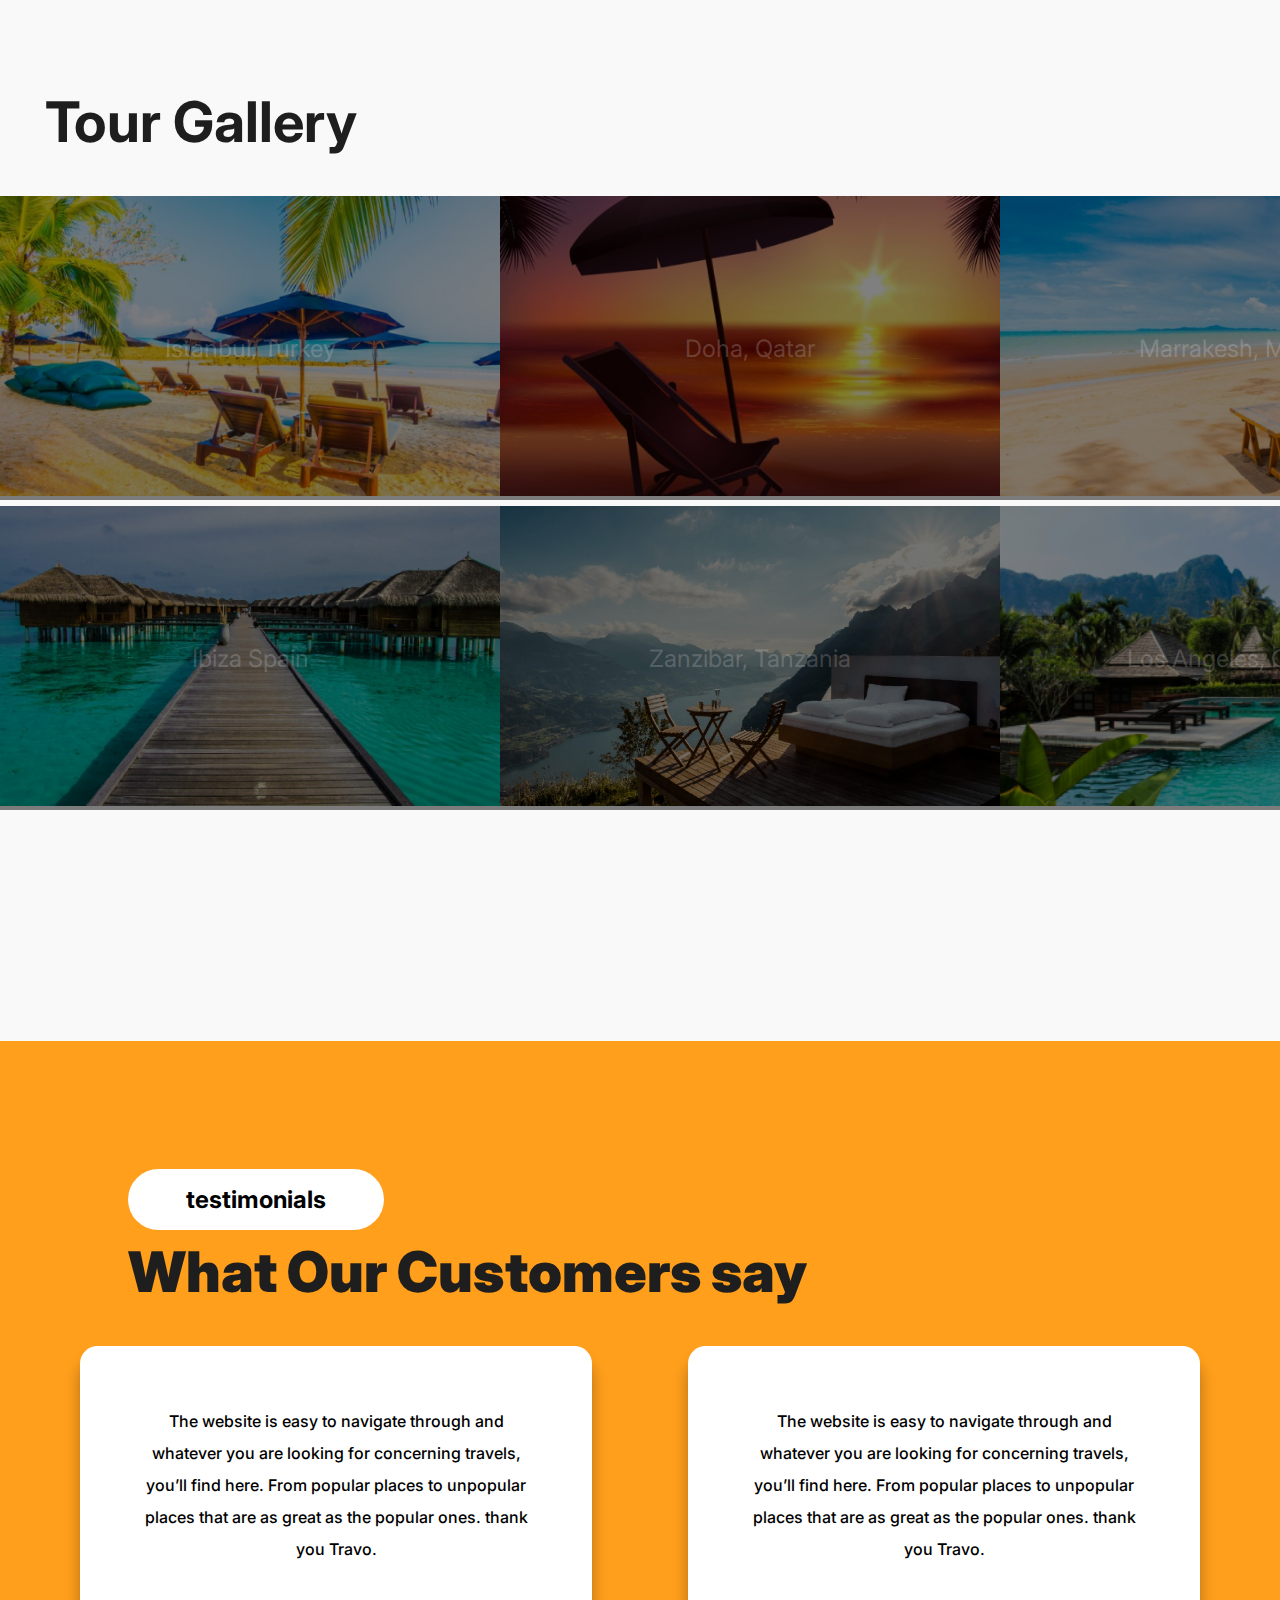
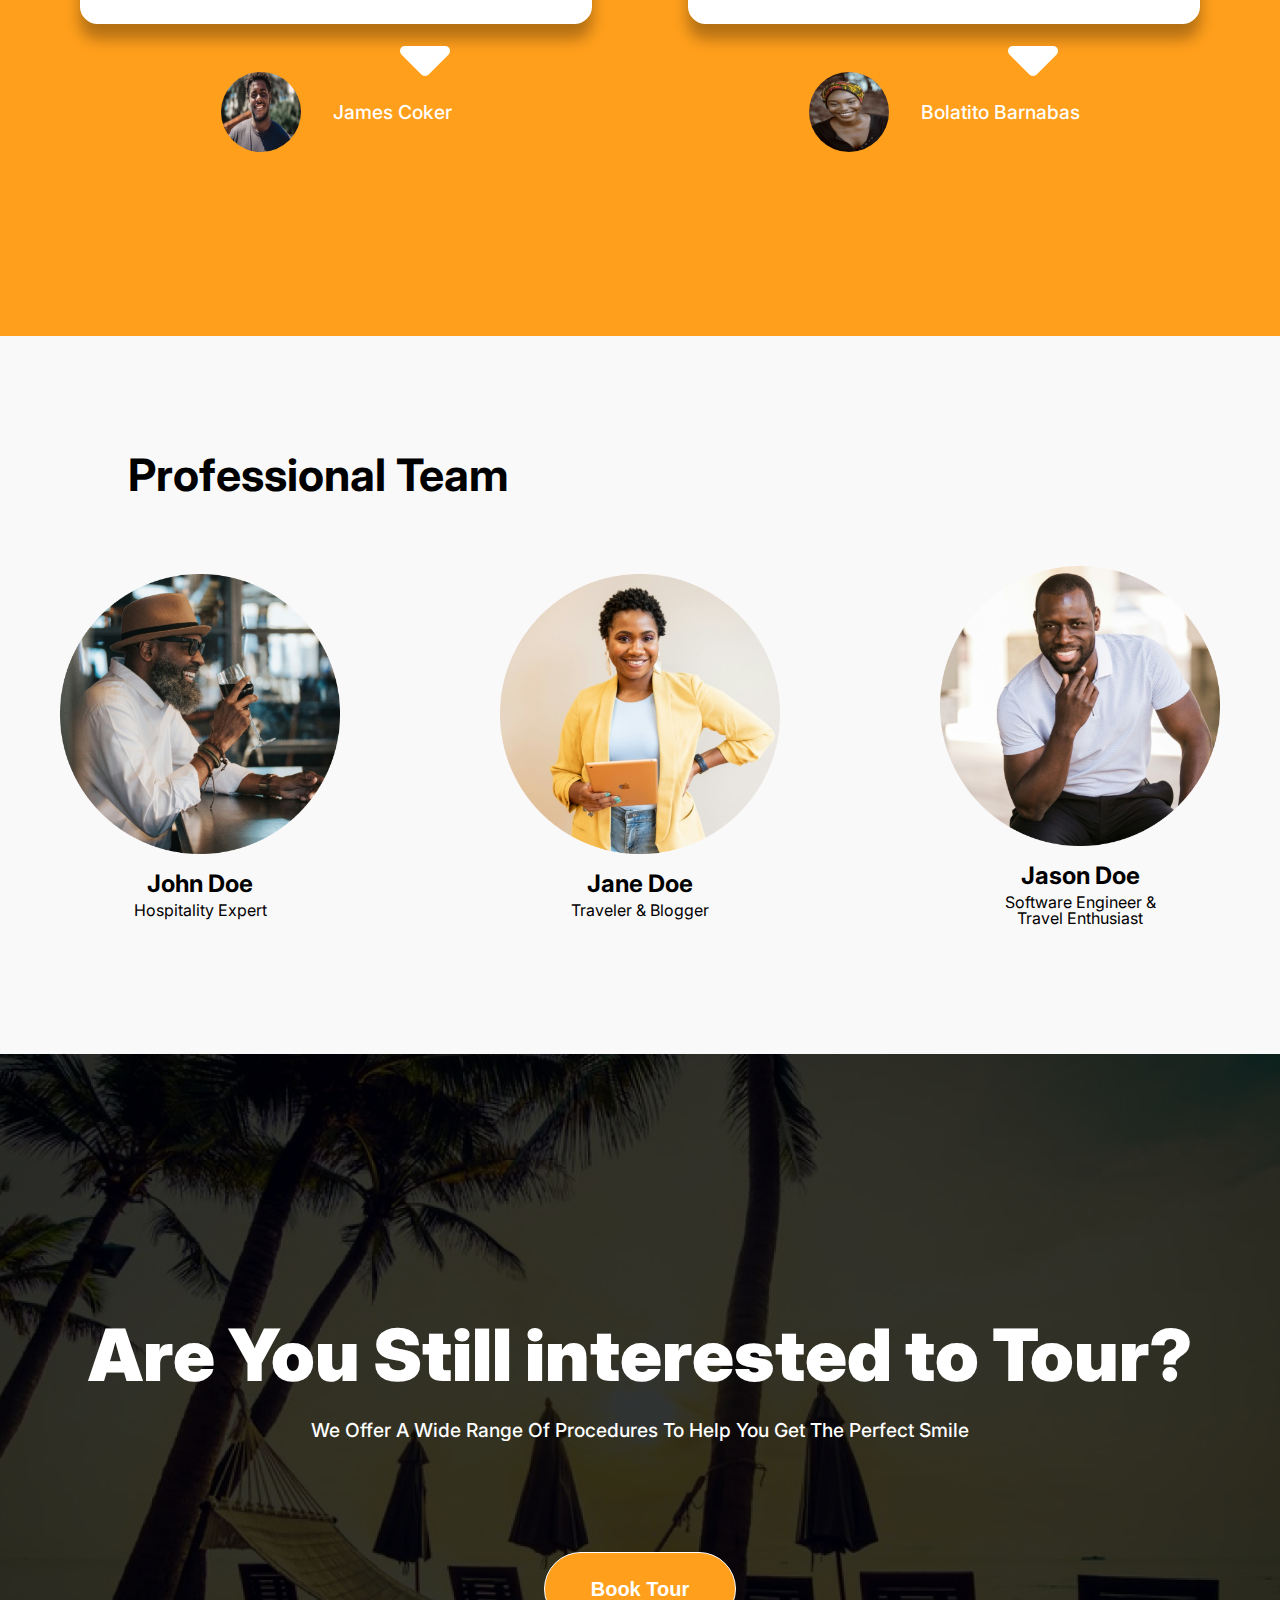
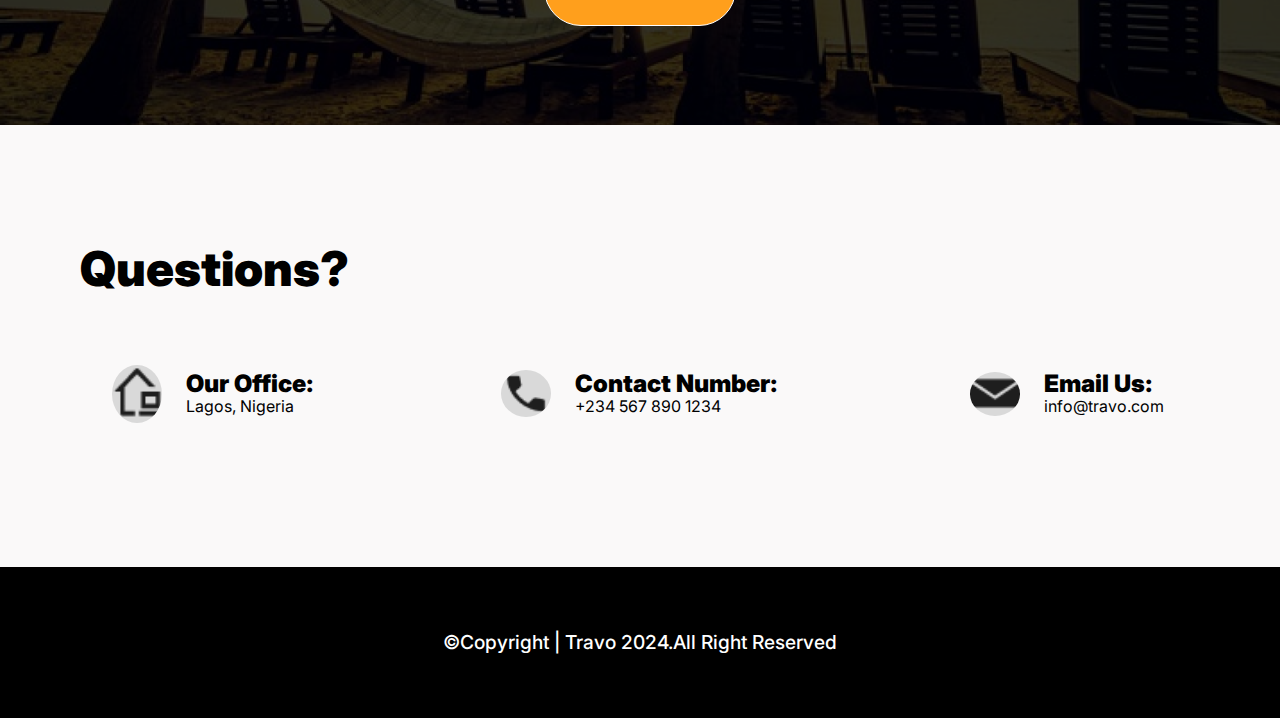
==== index.html @ 3abaa1bd "Initial commit" ====
<!DOCTYPE html>
<html lang="en">
    <head>
        <meta charset="UTF-8">
        <meta name="viewport" content="width=device-width, initial-scale=1.0">

                <!-- ==== CSS LINKS HERE ===== -->
        <link rel = "stylesheet" href="css/reset.css">
        <link rel = "stylesheet" href="css/main.css">
        <link rel = "stylesheet" href="css/mediaquery.css">

                        <!-- ==== FONT AWESOME CDN LINK HERE ==== -->
        <link rel = "stylesheet" href="https://cdnjs.cloudflare.com/ajax/libs/font-awesome/6.5.2/css/all.min.css">
        <title>TRAVO.COM</title>
    </head>
    <body>
                 <!-- ==== TOUR GALLERY SECTION ==== -->
        <section class="tour__gallery">
            <div class="tourGalleryContainer">
                <h1>Tour Gallery</h1>
               <div class="tourGalleryWrapper">
                    <div class="tourGalleryItem">
                        <img src="image/gallery img one.png" alt="Istanbul, Turkey" width="460px"  height="250">
                        <p>Istanbul, Turkey</p>
                    </div>
                    <div class="tourGalleryItem">
                        <img src="image/gallery img two.png" alt="Doha, Qatar"  width="460px"  height="250">
                        <p>Doha, Qatar</p>
                    </div>
                    <div class="tourGalleryItem">
                        <img src="image/gallery img three.png" alt="Marrakesh, Morocco"  width="460px"  height="250">
                        <p>Marrakesh, Morocco</p>
                    </div>
                    <div class="tourGalleryItem">
                        <img src="image/gallery img four.png" alt="Ibiza Spain"  width="460px"  height="250">
                        <p>Ibiza Spain</p>
                    </div>
                    <div class="tourGalleryItem">
                        <img src="image/gallery img five.png" alt="Zanzibar, Tanzania"  width="460px"  height="250">
                        <p>Zanzibar, Tanzania</p>
                    </div>
                    <div class="tourGalleryItem">
                        <img src="image/gallery img six.png" alt=Los Angeles, California""  width="460px"  height="250">
                        <p>Los Angeles, California</p>
                </div>
             </div>
            </div>
        </section>
                    <!-- ==== FEEDBACK SECTION ==== -->
        <section class="feedback">
            <div class="feedbackContainer">
                <div class="testimonials">
                    <h4>
                        testimonials
                    </h4>
                </div>
                <h1>What Our Customers say</h1>
                <div class="feedbackSlideWrapper">
                    <div class="feedbackSlideItem">
                        <p>The website is easy to navigate through and whatever you are looking for concerning travels, you’ll find here. From popular places to unpopular places that are as great as the popular ones. thank you Travo.</p>
                        <i class="fa-sharp fa-solid fa-caret-down" style="color: #ffffff;"></i>
                        <div class="feedbackAuthor">
                            <img src="image/testimony client 1.png" alt="Author image">
                            <span>James Coker</span>
                        </div>
                    </div>
                    <div class="feedbackSlideItem">
                        <p>The website is easy to navigate through and whatever you are looking for concerning travels, you’ll find here. From popular places to unpopular places that are as great as the popular ones. thank you Travo.</p>
                        <i class="fa-sharp fa-solid fa-caret-down" style="color: #ffffff;"></i>
                        <div class="feedbackAuthor">
                            <img src="image/testimony client 2.png" alt="Author image">
                            <span>Bolatito Barnabas</span>
                        </div>
                    </div>
                </div>
            </div>
        </section>
                    <!-- ==== PROFESSIONAL TEAM SECTION ==== -->
        <section class="professional__team">
            <div class="professionalTeamContainer">
                <h1>Professional Team</h1>
                <div class="professionalTeamWrapper">
                    <div class="professionalTeamMember">
                        <img src="image/PRteam mate 1.png" alt="team member one">
                        <h3><strong>John Doe</strong></h3>
                        <p>Hospitality Expert</p>
                    </div>
                    <div class="professionalTeamMember">
                        <img src="image/PRteam mate 2.png" alt="team member two">
                        <h3><strong>Jane Doe</strong></h3>
                        <p>Traveler & Blogger</p>
                    </div>
                    <div class="professionalTeamMember">
                        <img src="image/PRteam mate 3.png" alt="team member three">
                        <h3><strong>Jason Doe</strong></h3>
                        <p>Software Engineer &<br> Travel Enthusiast </p>
                    </div>
                </div>
            </div>
        </section>
                     <!-- ==== BOOKING TOUR SECTION ==== -->
        <section class="booking__our">
            <div class="bookingTourContainer">
                <div class="bookingTourWrapper">
                    <h1>Are You Still interested to Tour?</h1>
                    <p>We Offer A Wide Range Of Procedures To Help You Get The Perfect Smile</p>
                    <button class="bookTourBtn"><a href="book tour page.html"  target="_blank">Book Tour</a></button>
                </div>
            </div>
        </section>
                    <!-- ==== FAQs SECTION ====  -->
        <section class="FAQs">
            <div class="FAQsContainer">
                <h1>Questions?</h1>
                <div class="FAQsContactWrapper">
                    <div class="contactBox">
                        <img src="image/FAQ home-office-line ).png" alt="home office">
                        <span><h3><strong>Our Office:</strong></h3>
                            <p>Lagos, Nigeria</p>
                        </span>
                    </div>
                    <div class="contactBox">
                        <img src="image/FAQ symbols_call.png" alt="telphone">
                        <span><h3><strong>Contact Number:</strong></h3>
                            <p>+234 567 890 1234</p>
                        </span>
                    </div>
                    <div class="contactBox">
                        <img src="image/FAQ  email.png" alt="email">
                        <span><h3><strong>Email Us:</strong></h3>
                            <p>info@travo.com</p>
                        </span>
                    </div>
                </div>
            </div>
        </section>
                    <!-- ===== FOOTER SECTION ==== -->
        <footer>
            <div class="footerContainer">
                <p>&copy;Copyright | Travo 2024.All Right  Reserved </p>

            </div>
        </footer>
    </body>
</html>
---- css/main.css ----
/* tour gallery styling starts here */

.tourGalleryContainer {
    width: 100%;
    padding-top: 5rem;
    padding-bottom: 12rem;
}

.tourGalleryContainer h1 {
    font-size: 3.5rem;
    font-weight: 700;
    color: #1e1e1e;
    line-height: 1.5;
    padding-inline: 2.8rem;
}

.tourGalleryWrapper {
    width: 100%;
    display: grid;
    grid-template-columns: repeat(3, 1fr);
    place-items: center;
    padding-block: 2rem;
}

.tourGalleryItem {
    margin-bottom: 0.4em;
    position: relative;
    transition: transform 0.5s ease;
}

.tourGalleryItem img {
    width: 500px;
    height: 300px;
    object-fit: cover;
}

.tourGalleryItem p {
    position: absolute;
    top: 0;
    left: 0;
    width: 100%;
    height: 100%;
    display: flex;
    justify-content: center;
    align-items: center;
    font-size: 1.5rem;
    background-color: rgba(0, 0, 0, 0.5);
    color: rgba(245, 244, 244, 0.205);
}

.tourGalleryItem:hover {
    cursor: pointer;
    transform: scale(1.1); 
}


.tourGalleryItem p:hover {
    color: #fff;
}

/* tour gallery styling ends here */


/* feedback section styling starts here */

.feedbackContainer {
    width: 100%;
    background: #FF9F1C;
    padding-top: 8rem;
    padding-bottom: 20rem;
}


.testimonials {
    width: 20%;
    background-color: #fff;
    padding: 1rem;
    margin-inline: 8rem;
    border-radius: 5rem;
}


.testimonials h4 {
    text-align: center;
    font-weight: bold;
    font-size: 1.5rem;
}


.feedbackContainer h1 {
    font-size: 3.5rem;
    font-weight: 900;
    color: #1e1e1e;
    line-height: 1.5;
    padding-inline: 8rem;
    padding-bottom: 2rem;
}


.feedbackSlideWrapper {
    width: 100%;
    display: flex;
    flex-wrap: wrap;
    align-items: center;
    justify-content: center;
    gap: 6rem;
}


.feedbackSlideItem {
    width: 40%;
    height: 30vh;
    place-content: center;
}


.feedbackSlideItem p {
    position: relative;
    text-align: center;
    font-size: 1rem;
    font-weight: 500;
    line-height: 2;
    background-color: #fff;
    padding: 3.7rem;
    border-radius: 1.1rem;
    box-shadow: 0  15px 15px rgba(0 , 0, 0, 0.3);
}


.feedbackSlideItem i {
    position: absolute;
    top: 1616px;
    margin: 0 20rem;
    font-size: 5rem;
    display: flex;
    align-items: center;
    justify-content: center; 
}



.feedbackSlideItem p:hover {
    cursor: pointer;
    transform: scale(1.1); 
    transition: transform ease-in-out 0.5s ;
}


.feedbackAuthor {
    display: flex;
    align-items: center;
    justify-content: center;
    padding-top: 3rem;
    gap: 2rem;
}


.feedbackAuthor  img{
    width: 80px;
    height: 80px;
    border-radius: 505%;
}

.feedbackAuthor span {
    font-size: 1.2em;
    font-weight: 500;
    color: #fff;
}

/* feedback section styling ends here */


/* professional team section styling starts here */

.professionalTeamContainer {
    width : 100%;
    padding-top: 7rem;
    padding-bottom: 8rem;
}


.professionalTeamContainer h1 {
    font-size: 2.8em;
    font-weight: bold;
    padding-inline: 10%;
    padding-bottom: 4rem;
}


.professionalTeamWrapper {
    width: 100%;
    display: flex;
    align-items: center;
    justify-content: center;
    gap: 10rem;
}


.professionalTeamMember h3 {
    text-align: center;
    font-size: 1.5em;
    font-weight: inherit ;
    line-height: 1.5;
    padding-top: 0.5rem;
}


.professionalTeamMember p {
    text-align: center;
    line-height: 1;
}


.professionalTeamMember img {
    width: 280px;
}

/* professional team section styling ends here */


/* booking tour section styling starts here */

.bookingTourContainer {
    width: 100%;
    background-image: url(../image/booking\ tour\ background.png);
    background-repeat: no-repeat;
    background-size: cover;
    background-position: center;
    position: relative;
}


.bookingTourWrapper {
    width: 100%;
    display: flex;
    flex-direction: column;
    align-items: center;
    justify-content: center;
    background-color: rgba(0, 0, 0, 0.8);
    padding-top: 15rem;
    padding-bottom: 6.2rem;
}


.bookingTourWrapper h1{
    text-align: center;
    font-size: 4.5rem;
    font-weight: 900;
    color: white;
    line-height: 1.7;
}


.bookingTourWrapper p{
    text-align: center;
    font-size: 1.2rem;
    font-weight: 500;
    color: white;
    line-height: 1.5;
}


.bookTourBtn {
    width: 15%;
    text-align: center;
    margin-top: 8em;
    padding: 1.2em;
    border: solid 1px #fff;
    border-radius: 2.8em;
    background-color: #FF9F1C;
    cursor: pointer;
}


.bookTourBtn a {
    font-size: 1.5em;
    font-weight: 600;
    line-height: 2;
    color: #fff;
}

.bookTourBtn:hover {
    background-color: transparent;
    transform: scale(1.2); 
    transition: transform ease-in-out 0.7s ;
}


.bookTourBtn a:hover {
    color: #FF9F1C;
}

/* booking tour section styling ends here */


/* FAQs section styling starts here */

.FAQsContainer {
    width: 100%;
    padding-top: 6rem;
    padding-bottom: 6rem;
}


.FAQsContainer h1 {
    font-size: 3em;
    font-weight: 900;
    line-height: 2;
    padding-inline: 5rem;
}


.FAQsContactWrapper {
    width: 100%;
    display: flex;
    align-items: center;
    justify-content: space-around;
    flex-wrap: wrap;
    padding-top: 3rem;
    padding-bottom: 3rem;
}

.contactBox {
    width: 300px;
    display: flex;
    align-items: center;
    justify-content: center;
    gap: 1.5rem;
}


.contactBox span h3 {
    font-size: 1.5em;
    font-weight: 800;
    line-height: 1;
}


.contactBox img {
    width: 50px;
    height: auto;
    border-radius: 50%;
}


.contactBox span p:hover {
    color: #FF9F1C;
    cursor: pointer;
    text-decoration: underline;
    transform: scale(1.2);
    transition: transform ease-in-out 0.3s ;
}

/* FAQs section styling ends here */


/* footer styling starts here */

.footerContainer {
    width: 100%;
    background-color: #000;
    padding-top: 4rem;
    padding-bottom: 4rem;
}


.footerContainer p {
    text-align: center;
    font-size: 1.2rem;
    font-weight: 500;
    color: #fff;
    line-height: 1.2;
}


/* footer styling ends here */
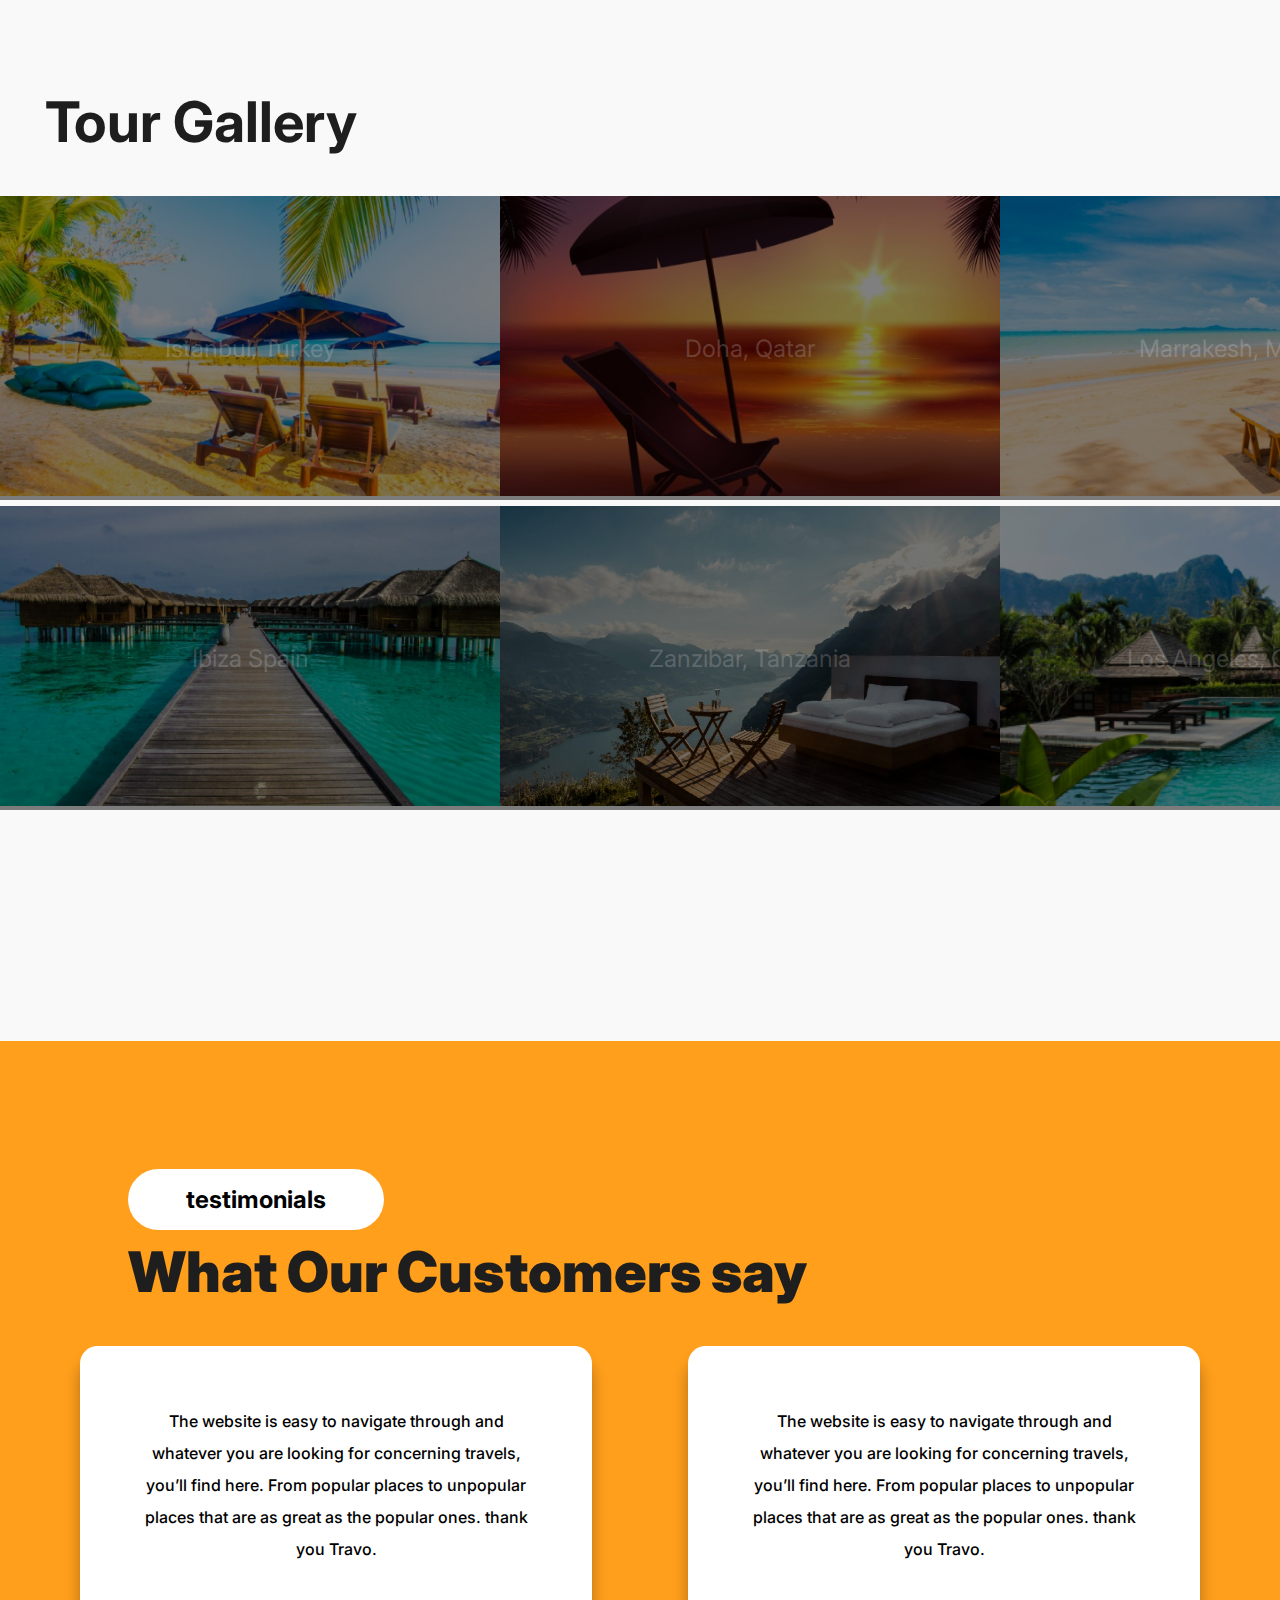
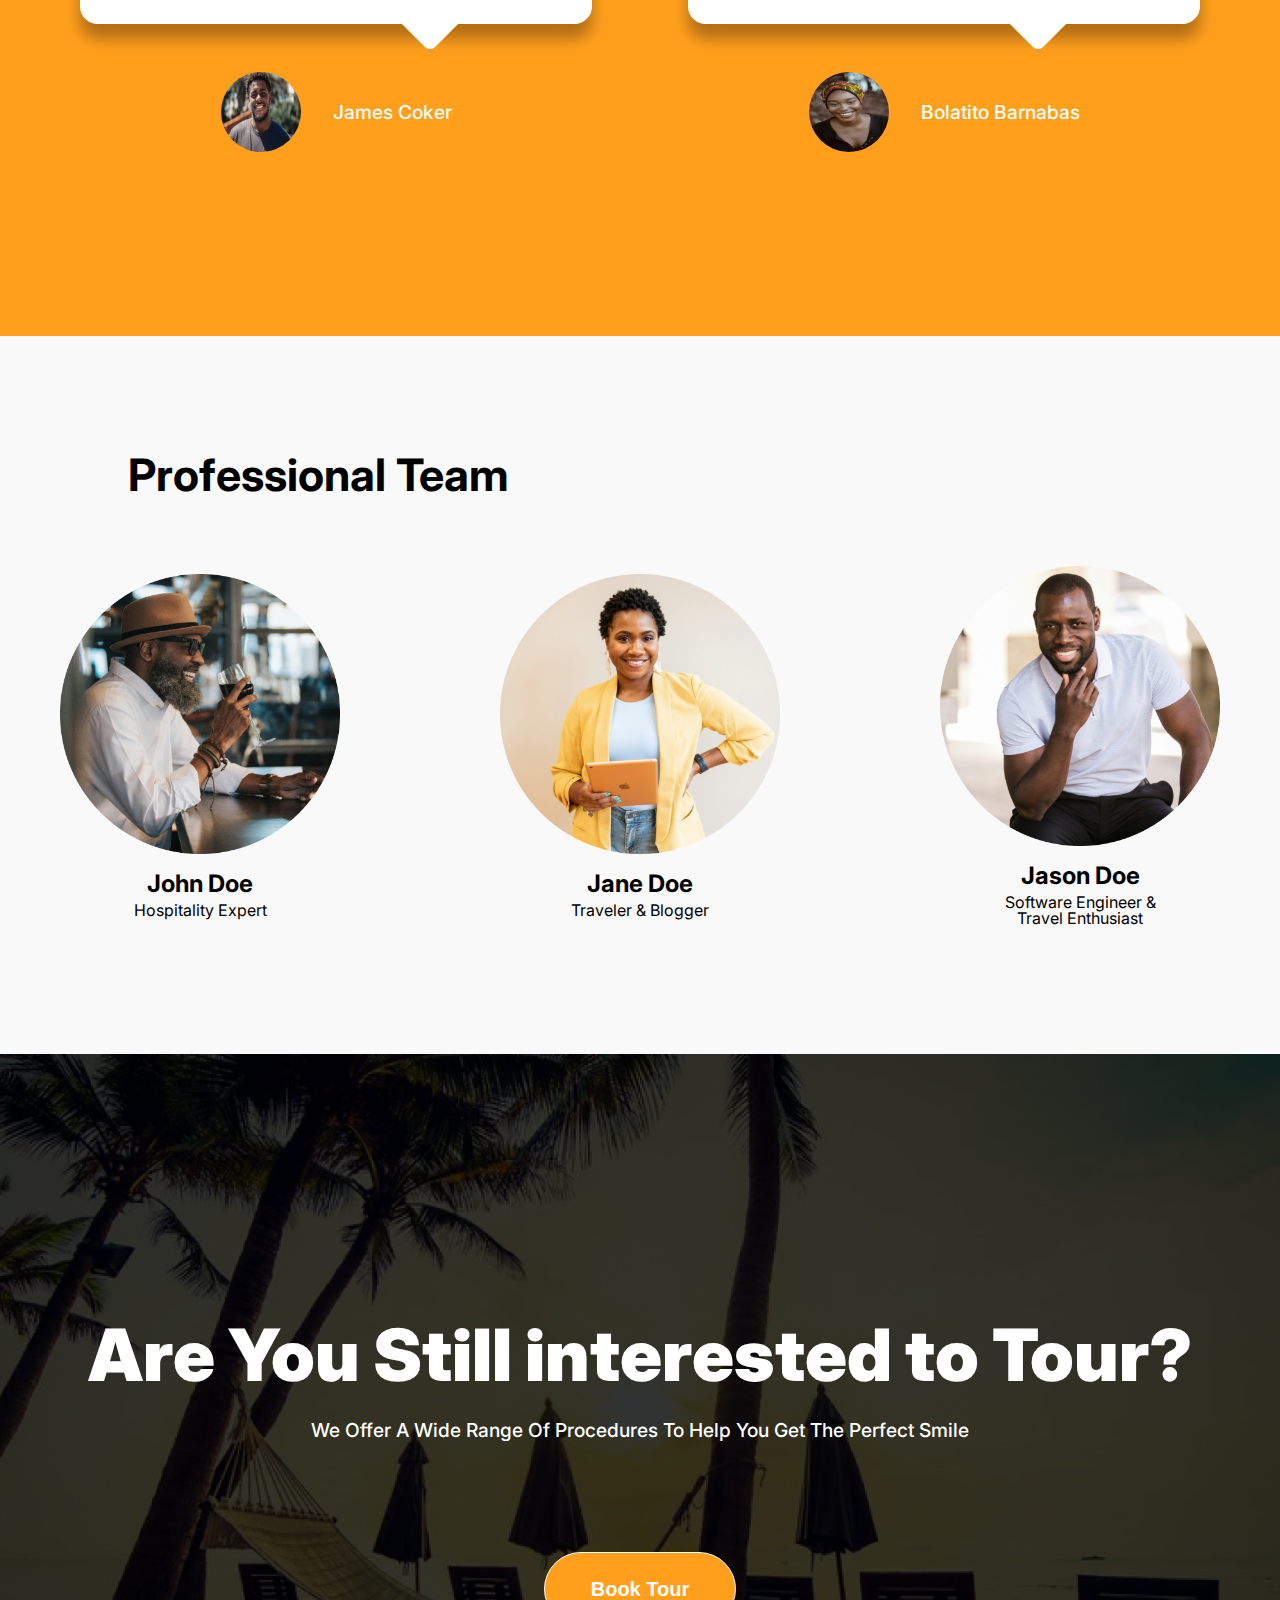
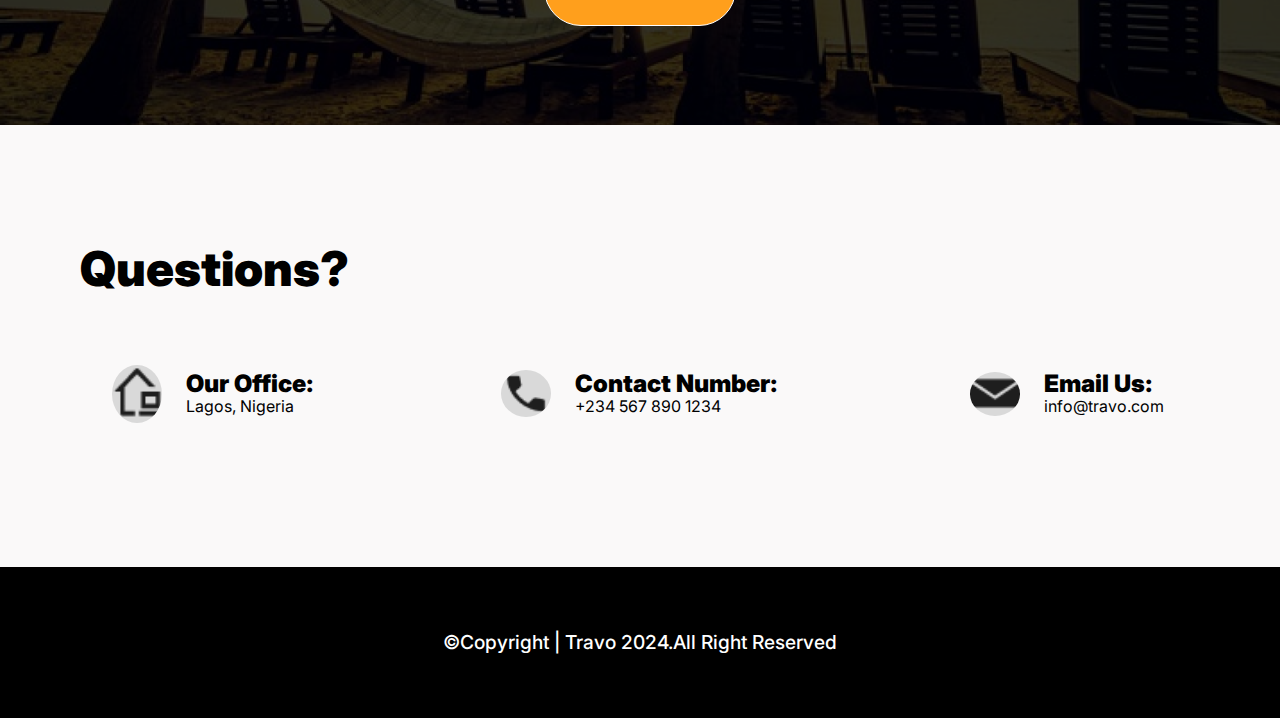
==== commit f5b80aea: "updated" ====
--- a/index.html
+++ b/index.html
@@ -57,16 +57,18 @@
                 <h1>What Our Customers say</h1>
                 <div class="feedbackSlideWrapper">
                     <div class="feedbackSlideItem">
-                        <p>The website is easy to navigate through and whatever you are looking for concerning travels, you’ll find here. From popular places to unpopular places that are as great as the popular ones. thank you Travo.</p>
                         <i class="fa-sharp fa-solid fa-caret-down" style="color: #ffffff;"></i>
+                        <p>The website is easy to navigate through and whatever you are looking for concerning travels, you’ll find here. From popular places to unpopular places that are as great as the popular ones. thank you Travo.   <i class="fa-sharp fa-solid fa-caret-down" style="color: #ffffff;"></i></p>
+                     
                         <div class="feedbackAuthor">
                             <img src="image/testimony client 1.png" alt="Author image">
                             <span>James Coker</span>
                         </div>
                     </div>
                     <div class="feedbackSlideItem">
-                        <p>The website is easy to navigate through and whatever you are looking for concerning travels, you’ll find here. From popular places to unpopular places that are as great as the popular ones. thank you Travo.</p>
                         <i class="fa-sharp fa-solid fa-caret-down" style="color: #ffffff;"></i>
+                        <p>The website is easy to navigate through and whatever you are looking for concerning travels, you’ll find here. From popular places to unpopular places that are as great as the popular ones. thank you Travo.   <i class="fa-sharp fa-solid fa-caret-down" style="color: #ffffff;"></i></p>
+                     
                         <div class="feedbackAuthor">
                             <img src="image/testimony client 2.png" alt="Author image">
                             <span>Bolatito Barnabas</span>
--- a/css/main.css
+++ b/css/main.css
@@ -44,6 +44,7 @@
     display: flex;
     justify-content: center;
     align-items: center;
+    flex-wrap: wrap;
     font-size: 1.5rem;
     background-color: rgba(0, 0, 0, 0.5);
     color: rgba(245, 244, 244, 0.205);
@@ -130,12 +131,13 @@
 
 .feedbackSlideItem i {
     position: absolute;
-    top: 1616px;
-    margin: 0 20rem;
-    font-size: 5rem;
-    display: flex;
-    align-items: center;
-    justify-content: center; 
+    bottom: 100;
+    margin: 0 16rem;
+    font-size: 7rem;
+    display: flex;
+    align-items: center;
+    justify-content: center;
+    flex-wrap: wrap; 
 }
 
 
@@ -193,6 +195,7 @@
     display: flex;
     align-items: center;
     justify-content: center;
+    flex-wrap: wrap;
     gap: 10rem;
 }
 
